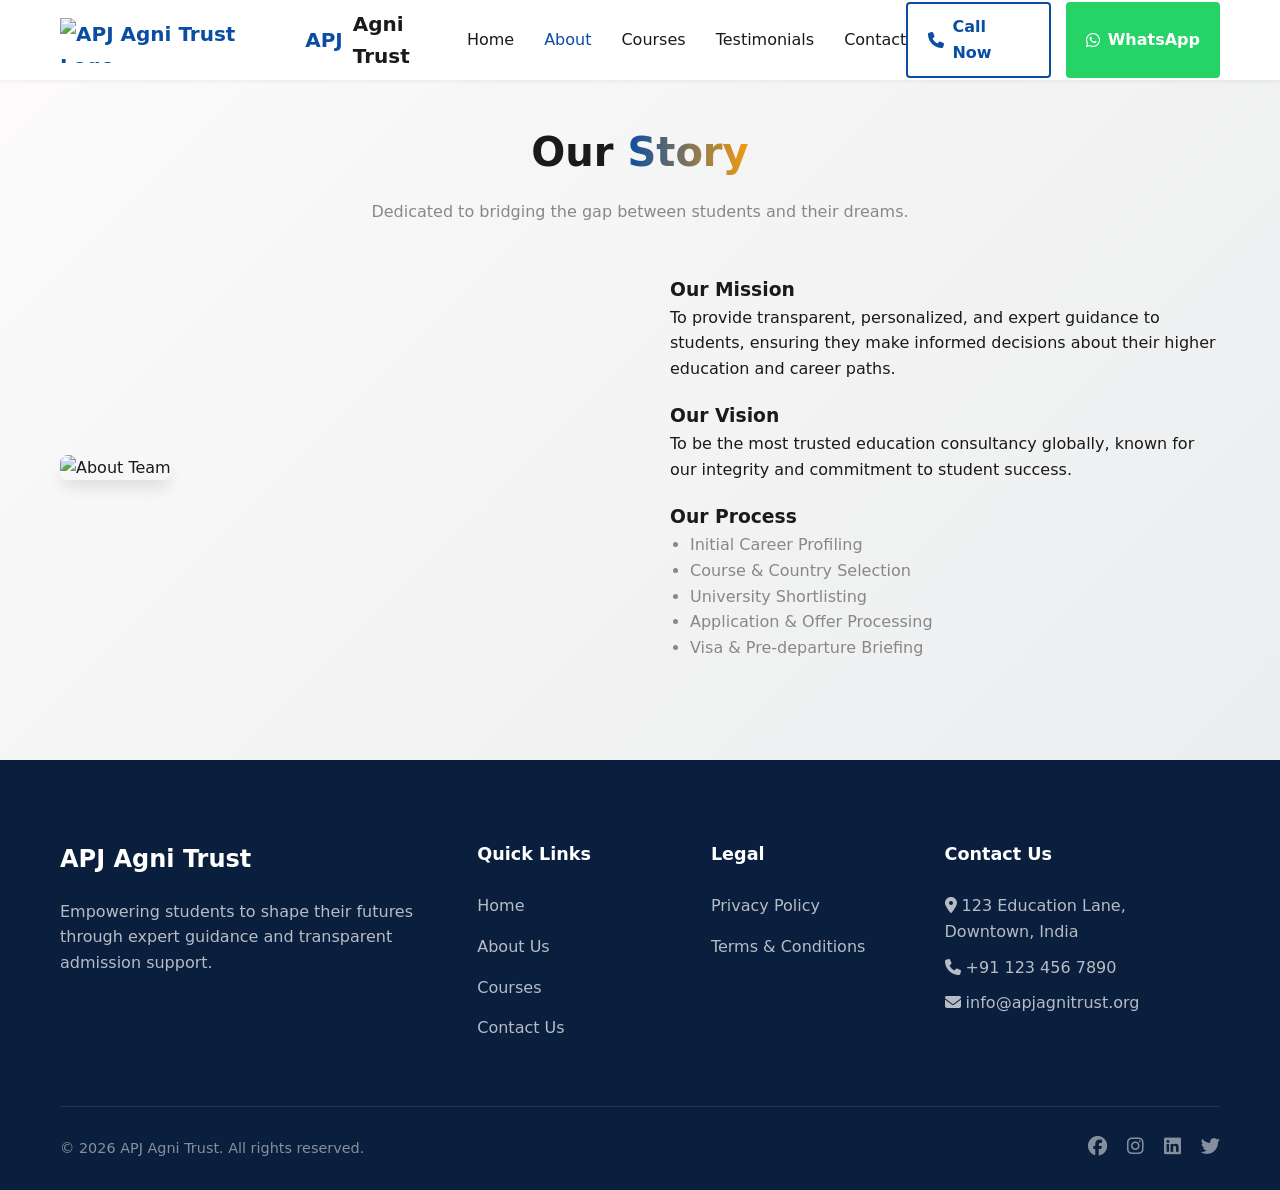
==== about.html @ d370f82b "first commit" ====
<!DOCTYPE html>
<html lang="en">

<head>
    <meta charset="UTF-8">
    <meta name="viewport" content="width=device-width, initial-scale=1.0">
    <title>About Us | APJ Agni Trust</title>
    <link rel="stylesheet" href="https://cdnjs.cloudflare.com/ajax/libs/font-awesome/6.4.0/css/all.min.css">
    <link rel="stylesheet" href="styles/main.css">
</head>

<body>
    <div class="nav-overlay"></div>
    <div class="mobile-nav">
        <div class="mobile-nav-header">
            <a href="index.html" class="logo">
                <img src="assets/agintrustlogo.png" alt="Logo">
                <span>Agni Trust</span>
            </a>
            <div class="close-menu">
                <i class="fas fa-times"></i>
            </div>
        </div>
        <ul>
            <li><a href="index.html"><i class="fas fa-home"></i> Home</a></li>
            <li><a href="about.html" class="active"><i class="fas fa-info-circle"></i> About</a></li>
            <li><a href="courses.html"><i class="fas fa-graduation-cap"></i> Courses</a></li>
            <li><a href="index.html#testimonials"><i class="fas fa-star"></i> Testimonials</a></li>
            <li><a href="contact.html"><i class="fas fa-envelope"></i> Contact</a></li>
        </ul>
        <div class="mobile-nav-footer">
            <p><i class="fas fa-phone"></i> +91 123 456 7890</p>
            <p><i class="fas fa-envelope"></i> info@apjagnitrust.org</p>
        </div>
    </div>
    <header>
        <div class="container nav-container">
            <a href="index.html" class="logo">
                <img src="assets/agintrustlogo.png" alt="APJ Agni Trust Logo">
                APJ <span>Agni Trust</span>
            </a>

            <ul class="nav-links">
                <li><a href="index.html">Home</a></li>
                <li><a href="about.html" class="active">About</a></li>
                <li><a href="courses.html">Courses</a></li>

                <li><a href="index.html#testimonials">Testimonials</a></li>
                <li><a href="contact.html">Contact</a></li>
            </ul>

            <div class="nav-btns">
                <a href="tel:+911234567890" class="btn btn-outline" id="call-btn">
                    <i class="fas fa-phone"></i> Call Now
                </a>
                <a href="https://wa.me/911234567890" class="btn btn-whatsapp">
                    <i class="fab fa-whatsapp"></i> WhatsApp
                </a>
            </div>

            <div class="menu-toggle">
                <i class="fas fa-bars"></i>
            </div>
        </div>
    </header>

    <section class="about-hero" style="padding-top: 120px; background: var(--grad-surface);">
        <div class="container">
            <h1 class="section-title">Our <span class="text-gradient">Story</span></h1>
            <p class="section-subtitle">Dedicated to bridging the gap between students and their dreams.</p>

            <div
                style="display: grid; grid-template-columns: 1fr 1fr; gap: 60px; align-items: center; margin-top: 50px;">
                <div>
                    <img src="https://images.unsplash.com/photo-1522202176988-66273c2fd55f?auto=format&fit=crop&w=800&q=80"
                        alt="About Team" style="border-radius: var(--radius-md); box-shadow: var(--shadow-lg);">
                </div>
                <div>
                    <h3>Our Mission</h3>
                    <p style="margin-bottom: 20px;">To provide transparent, personalized, and expert guidance to
                        students, ensuring they make informed decisions about their higher education and career paths.
                    </p>

                    <h3>Our Vision</h3>
                    <p style="margin-bottom: 20px;">To be the most trusted education consultancy globally, known for our
                        integrity and commitment to student success.</p>

                    <h3>Our Process</h3>
                    <ul style="list-style: disc; padding-left: 20px; color: var(--text-muted);">
                        <li>Initial Career Profiling</li>
                        <li>Course & Country Selection</li>
                        <li>University Shortlisting</li>
                        <li>Application & Offer Processing</li>
                        <li>Visa & Pre-departure Briefing</li>
                    </ul>
                </div>
            </div>
        </div>
    </section>

    <footer>
        <div class="container">
            <div class="footer-grid">
                <div>
                    <a href="#" class="footer-logo">
                        APJ <span>Agni Trust</span>
                    </a>
                    <p style="margin-top: 20px; color: rgba(255,255,255,0.7);">
                        Empowering students to shape their futures through expert guidance and transparent admission
                        support.
                    </p>
                </div>
                <div class="footer-links">
                    <h4>Quick Links</h4>
                    <ul>
                        <li><a href="index.html">Home</a></li>
                        <li><a href="about.html">About Us</a></li>
                        <li><a href="courses.html">Courses</a></li>
                        <li><a href="contact.html">Contact Us</a></li>
                    </ul>
                </div>
                <div class="footer-links">
                    <h4>Legal</h4>
                    <ul>
                        <li><a href="#">Privacy Policy</a></li>
                        <li><a href="#">Terms & Conditions</a></li>
                    </ul>
                </div>
                <div class="footer-links">
                    <h4>Contact Us</h4>
                    <p style="color: rgba(255,255,255,0.7);"><i class="fas fa-map-marker-alt"></i> 123 Education Lane,
                        Downtown, India</p>
                    <p style="color: rgba(255,255,255,0.7); margin-top: 10px;"><i class="fas fa-phone"></i> +91 123 456
                        7890</p>
                    <p style="color: rgba(255,255,255,0.7); margin-top: 10px;"><i class="fas fa-envelope"></i>
                        info@apjagnitrust.org</p>
                </div>
            </div>
            <div class="footer-bottom">
                <p>&copy; 2026 APJ Agni Trust. All rights reserved.</p>
                <div style="display: flex; gap: 20px;">
                    <a href="#"><i class="fab fa-facebook"></i></a>
                    <a href="#"><i class="fab fa-instagram"></i></a>
                    <a href="#"><i class="fab fa-linkedin"></i></a>
                    <a href="#"><i class="fab fa-twitter"></i></a>
                </div>
            </div>
        </div>
    </footer>

    <script src="js/main.js"></script>
</body>

</html>
---- styles/main.css ----
:root {
    --primary: #0a4da2;
    --primary-dark: #073a7a;
    --secondary: #f39c12;
    --text-dark: #1a1a1a;
    --text-light: #555;
    --text-muted: #888;
    --bg-light: #f8f9fa;
    --white: #ffffff;
    --radius-sm: 4px;
    --radius-md: 8px;
    --radius-lg: 16px;
    --shadow-sm: 0 2px 4px rgba(0,0,0,0.05);
    --shadow-md: 0 4px 6px rgba(0,0,0,0.1);
    --shadow-lg: 0 10px 15px -3px rgba(0,0,0,0.1);
    --grad-surface: linear-gradient(135deg, #fdfbfb 0%, #ebedee 100%);
    --nav-height: 80px;
}

* {
    margin: 0;
    padding: 0;
    box-sizing: border-box;
}

body {
    font-family: 'Inter', system-ui, -apple-system, sans-serif;
    color: var(--text-dark);
    line-height: 1.6;
    overflow-x: hidden;
}

.container {
    max-width: 1200px;
    margin: 0 auto;
    padding: 0 20px;
}

a {
    text-decoration: none;
    color: inherit;
    transition: 0.3s;
}

ul {
    list-style: none;
}

img {
    max-width: 100%;
}

/* Header & Navigation */
header {
    height: var(--nav-height);
    background: rgba(255, 255, 255, 0.95);
    backdrop-filter: blur(10px);
    position: fixed;
    top: 0;
    left: 0;
    right: 0;
    z-index: 1000;
    display: flex;
    align-items: center;
    box-shadow: var(--shadow-sm);
}

.nav-container {
    display: flex;
    justify-content: space-between;
    align-items: center;
    width: 100%;
}

.logo {
    display: flex;
    align-items: center;
    gap: 10px;
    font-weight: 700;
    font-size: 1.25rem;
    color: var(--primary);
}

.logo img {
    height: 45px;
}

.logo span {
    color: var(--text-dark);
}

.nav-links {
    display: flex;
    gap: 30px;
}

.nav-links a {
    font-weight: 500;
    color: var(--text-dark);
}

.nav-links a:hover,
.nav-links a.active {
    color: var(--primary);
}

.nav-btns {
    display: flex;
    gap: 15px;
}

.btn {
    padding: 10px 20px;
    border-radius: var(--radius-sm);
    font-weight: 600;
    cursor: pointer;
    display: inline-flex;
    align-items: center;
    gap: 8px;
    transition: 0.3s;
}

.btn-primary {
    background: var(--primary);
    color: var(--white);
}

.btn-primary:hover {
    background: var(--primary-dark);
    transform: translateY(-2px);
}

.btn-outline {
    border: 2px solid var(--primary);
    color: var(--primary);
}

.btn-outline:hover {
    background: var(--primary);
    color: var(--white);
}

.btn-whatsapp {
    background: #25d366;
    color: white;
}

.btn-whatsapp:hover {
    background: #128c7e;
    transform: translateY(-2px);
}

/* Hero Section */
.hero {
    padding: calc(var(--nav-height) + 60px) 0 80px;
    background: var(--grad-surface);
    min-height: 80vh;
    display: flex;
    align-items: center;
}

.hero .container {
    display: grid;
    grid-template-columns: 1fr 1fr;
    gap: 40px;
    align-items: center;
}

.hero-content h1 {
    font-size: 3.5rem;
    line-height: 1.1;
    margin-bottom: 20px;
    color: var(--primary-dark);
}

.text-gradient {
    background: linear-gradient(90deg, var(--primary), var(--secondary));
    -webkit-background-clip: text;
    -webkit-text-fill-color: transparent;
}

.hero-content p {
    font-size: 1.2rem;
    color: var(--text-light);
    margin-bottom: 35px;
    max-width: 500px;
}

.hero-btns {
    display: flex;
    gap: 20px;
    margin-bottom: 40px;
}

.hero-image img {
    border-radius: var(--radius-lg);
    box-shadow: var(--shadow-lg);
}

/* Section Common */
section {
    padding: 100px 0;
}

.section-title {
    text-align: center;
    font-size: 2.5rem;
    margin-bottom: 15px;
}

.section-subtitle {
    text-align: center;
    color: var(--text-muted);
    max-width: 600px;
    margin: 0 auto 50px;
}

/* Cards */
.card-grid {
    display: grid;
    grid-template-columns: repeat(auto-fit, minmax(280px, 1fr));
    gap: 30px;
}

.card {
    background: var(--white);
    padding: 35px;
    border-radius: var(--radius-md);
    box-shadow: var(--shadow-sm);
    transition: 0.3s;
    border: 1px solid rgba(0,0,0,0.03);
}

.card:hover {
    transform: translateY(-10px);
    box-shadow: var(--shadow-lg);
}

.card-icon {
    font-size: 2.5rem;
    color: var(--primary);
    margin-bottom: 20px;
}

/* Mobile Nav */
.menu-toggle {
    display: none;
    font-size: 1.5rem;
    cursor: pointer;
}

.mobile-nav {
    position: fixed;
    top: 0;
    right: -100%;
    width: 300px;
    height: 100vh;
    background: var(--white);
    z-index: 2000;
    padding: 30px;
    transition: 0.4s cubic-bezier(0.4, 0, 0.2, 1);
    box-shadow: -10px 0 20px rgba(0,0,0,0.1);
}

.mobile-nav.open {
    right: 0;
}

.nav-overlay {
    position: fixed;
    top: 0;
    left: 0;
    width: 100%;
    height: 100%;
    background: rgba(0,0,0,0.5);
    z-index: 1500;
    opacity: 0;
    visibility: hidden;
    transition: 0.3s;
}

.nav-overlay.open {
    opacity: 1;
    visibility: visible;
}

.mobile-nav ul li {
    margin-bottom: 20px;
}

.mobile-nav ul li a {
    font-size: 1.2rem;
    font-weight: 600;
    display: flex;
    align-items: center;
    gap: 15px;
}

/* Testimonials */
.testimonials {
    background: #fdfbfb;
}

.testimonial-card {
    background: var(--white);
    padding: 30px;
    border-radius: var(--radius-md);
    box-shadow: var(--shadow-sm);
}

.testimonial-user {
    display: flex;
    align-items: center;
    gap: 15px;
    margin-top: 20px;
}

.testimonial-user img {
    width: 50px;
    height: 50px;
    border-radius: 50%;
    object-fit: cover;
}

/* Footer */
footer {
    background: #0a1f3d;
    color: var(--white);
    padding: 80px 0 30px;
}

.footer-grid {
    display: grid;
    grid-template-columns: 2fr 1fr 1fr 1.5fr;
    gap: 50px;
    margin-bottom: 50px;
}

.footer-logo {
    font-size: 1.5rem;
    font-weight: 700;
}

.footer-links h4 {
    margin-bottom: 25px;
    font-size: 1.1rem;
}

.footer-links ul li {
    margin-bottom: 15px;
}

.footer-links ul li a {
    color: rgba(255,255,255,0.7);
}

.footer-links ul li a:hover {
    color: var(--white);
    padding-left: 5px;
}

.footer-bottom {
    padding-top: 30px;
    border-top: 1px solid rgba(255,255,255,0.1);
    display: flex;
    justify-content: space-between;
    align-items: center;
    color: rgba(255,255,255,0.5);
    font-size: 0.9rem;
}

.footer-bottom i {
    font-size: 1.2rem;
}

/* Responsive */
@media (max-width: 991px) {
    .nav-links, .nav-btns {
        display: none;
    }
    .menu-toggle {
        display: block;
    }
    .hero .container {
        grid-template-columns: 1fr;
        text-align: center;
    }
    .hero-content h1 {
        font-size: 2.5rem;
    }
    .hero-btns {
        justify-content: center;
    }
    .hero-content p {
        margin: 0 auto 35px;
    }
    .footer-grid {
        grid-template-columns: 1fr 1fr;
    }
}

@media (max-width: 576px) {
    .footer-grid {
        grid-template-columns: 1fr;
    }
    .footer-bottom {
        flex-direction: column;
        gap: 20px;
        text-align: center;
    }
}
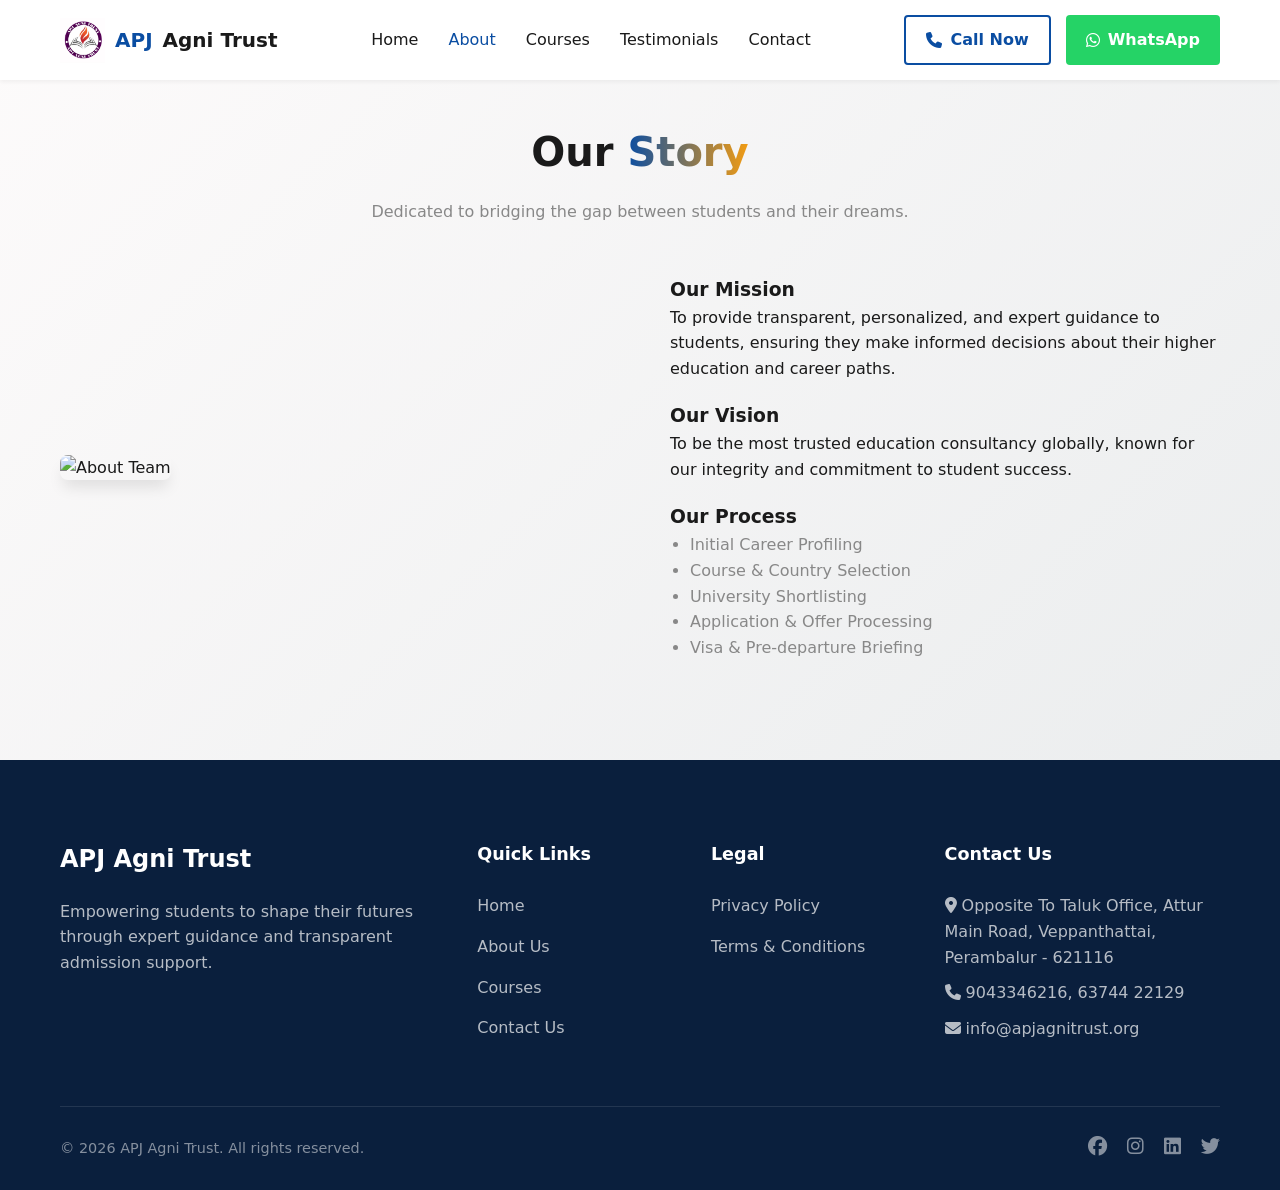
==== commit 7337f12c: "therd commit" ====
--- a/about.html
+++ b/about.html
@@ -29,7 +29,7 @@
             <li><a href="contact.html"><i class="fas fa-envelope"></i> Contact</a></li>
         </ul>
         <div class="mobile-nav-footer">
-            <p><i class="fas fa-phone"></i> +91 123 456 7890</p>
+            <p><i class="fas fa-phone"></i> <a href="tel:9043346216" style="color: inherit;">9043346216</a>, <a href="tel:6374422129" style="color: inherit;">63744 22129</a></p>
             <p><i class="fas fa-envelope"></i> info@apjagnitrust.org</p>
         </div>
     </div>
@@ -50,10 +50,10 @@
             </ul>
 
             <div class="nav-btns">
-                <a href="tel:+911234567890" class="btn btn-outline" id="call-btn">
+                <a href="tel:9043346216" class="btn btn-outline" id="call-btn">
                     <i class="fas fa-phone"></i> Call Now
                 </a>
-                <a href="https://wa.me/911234567890" class="btn btn-whatsapp">
+                <a href="https://wa.me/919043346216" class="btn btn-whatsapp">
                     <i class="fab fa-whatsapp"></i> WhatsApp
                 </a>
             </div>
@@ -128,12 +128,9 @@
                 </div>
                 <div class="footer-links">
                     <h4>Contact Us</h4>
-                    <p style="color: rgba(255,255,255,0.7);"><i class="fas fa-map-marker-alt"></i> 123 Education Lane,
-                        Downtown, India</p>
-                    <p style="color: rgba(255,255,255,0.7); margin-top: 10px;"><i class="fas fa-phone"></i> +91 123 456
-                        7890</p>
-                    <p style="color: rgba(255,255,255,0.7); margin-top: 10px;"><i class="fas fa-envelope"></i>
-                        info@apjagnitrust.org</p>
+                    <p style="color: rgba(255,255,255,0.7);"><i class="fas fa-map-marker-alt"></i> Opposite To Taluk Office, Attur Main Road, Veppanthattai, Perambalur - 621116</p>
+                    <p style="color: rgba(255,255,255,0.7); margin-top: 10px;"><i class="fas fa-phone"></i> 9043346216, 63744 22129</p>
+                    <p style="color: rgba(255,255,255,0.7); margin-top: 10px;"><i class="fas fa-envelope"></i> info@apjagnitrust.org</p>
                 </div>
             </div>
             <div class="footer-bottom">
--- a/styles/main.css
+++ b/styles/main.css
@@ -409,3 +409,200 @@
         text-align: center;
     }
 }
+/* Social Services Section */
+.social-services {
+    background: #f9fafc;
+    padding: 80px 0;
+}
+
+.social-gallery {
+    display: grid;
+    grid-template-columns: repeat(auto-fit, minmax(280px, 1fr));
+    gap: 25px;
+    margin-bottom: 50px;
+}
+
+.gallery-item {
+    position: relative;
+    overflow: hidden;
+    border-radius: var(--radius-md);
+    height: 200px;
+    box-shadow: var(--shadow-sm);
+}
+
+.gallery-item img {
+    width: 100%;
+    height: 100%;
+    object-fit: cover;
+    transition: transform 0.5s cubic-bezier(0.4, 0, 0.2, 1);
+}
+
+.gallery-item:hover img {
+    transform: scale(1.1);
+}
+
+.social-video-container {
+    max-width: 900px;
+    margin: 0 auto;
+    border-radius: var(--radius-lg);
+    overflow: hidden;
+    box-shadow: var(--shadow-lg);
+}
+
+.social-video-container video {
+    width: 100%;
+    display: block;
+}
+
+@media (max-width: 576px) {
+    .social-gallery {
+        grid-template-columns: repeat(auto-fit, minmax(100%, 1fr));
+    }
+    .gallery-item {
+        height: 250px;
+    }
+}
+/* Colleges Grid Update */
+.colleges-scroll-container {
+    overflow-x: auto;
+    padding: 20px 0;
+    scroll-snap-type: x mandatory;
+    scrollbar-width: none; /* Firefox */
+    -ms-overflow-style: none; /* IE/Edge */
+    cursor: grab;
+}
+
+.colleges-scroll-container::-webkit-scrollbar {
+    display: none; /* Chrome/Safari */
+}
+
+.colleges-scroll-container:active {
+    cursor: grabbing;
+}
+
+.colleges-grid {
+    display: grid;
+    grid-template-rows: repeat(2, 1fr);
+    grid-auto-flow: column;
+    gap: 30px;
+    width: max-content;
+}
+
+.colleges-grid .card {
+    scroll-snap-align: start;
+    flex-shrink: 0;
+    /* 3 columns visible on desktop: (Container Width - Gaps) / 3 */
+    width: calc((1200px - (2 * 30px)) / 3); 
+    display: flex;
+    flex-direction: column;
+    height: 420px; /* Fixed height for true uniformity */
+    padding: 30px;
+}
+
+/* Make the description take up flexible space to push button down */
+.colleges-grid .card p:nth-of-type(2) {
+    flex-grow: 1;
+    margin-bottom: 0;
+}
+
+.colleges-grid .card .btn {
+    margin-top: 20px;
+}
+
+/* Responsive Grid Adjustments */
+@media (min-width: 1201px) {
+    .colleges-grid .card {
+        width: calc((1200px - (2 * 30px)) / 3);
+    }
+}
+
+@media (max-width: 1200px) {
+    .colleges-grid {
+        gap: 25px;
+    }
+    .colleges-grid .card {
+        /* 2.5 columns to show a peek of the next one */
+        width: calc((100vw - 40px - (2 * 25px)) / 2.5); 
+    }
+}
+
+@media (max-width: 767px) {
+    .colleges-grid {
+        gap: 20px;
+    }
+    .colleges-grid .card {
+        /* 1.2 columns for a clean mobile scroll peek */
+        width: calc(100vw - 80px);
+    }
+}
+
+
+/* Colleges Slider Overhaul (Absolute Arrows) */
+.colleges-header {
+    margin-bottom: 30px;
+}
+
+.colleges-slider-wrapper {
+    position: relative;
+    padding: 0 10px; /* Some room for arrows on larger screens */
+}
+
+.colleges-controls {
+    position: absolute;
+    top: 50%;
+    transform: translateY(-50%);
+    left: -22px;
+    right: -22px;
+    display: flex;
+    justify-content: space-between;
+    pointer-events: none; /* Don't block clicks to cards beneath */
+    z-index: 100;
+}
+
+.control-btn {
+    width: 44px;
+    height: 44px;
+    background: var(--white);
+    border: 1px solid rgba(0,0,0,0.1);
+    border-radius: 50%;
+    display: flex;
+    align-items: center;
+    justify-content: center;
+    font-size: 1rem;
+    color: var(--primary);
+    cursor: pointer;
+    transition: all 0.25s ease;
+    box-shadow: 0 4px 12px rgba(0,0,0,0.1);
+    pointer-events: auto; /* Re-enable clicks for the buttons */
+}
+
+.control-btn:hover {
+    background: var(--primary);
+    color: var(--white);
+    transform: scale(1.1);
+    box-shadow: 0 6px 16px rgba(0,0,0,0.15);
+}
+
+@media (max-width: 1240px) {
+    .colleges-controls {
+        left: 0;
+        right: 0;
+        padding: 0 10px;
+    }
+    .control-btn {
+        width: 38px;
+        height: 38px;
+        background: rgba(255,255,255,0.9);
+    }
+}
+
+@media (max-width: 767px) {
+    .colleges-header {
+        text-align: center;
+    }
+    .colleges-header div {
+        display: flex;
+        flex-direction: column;
+        align-items: center;
+    }
+}
